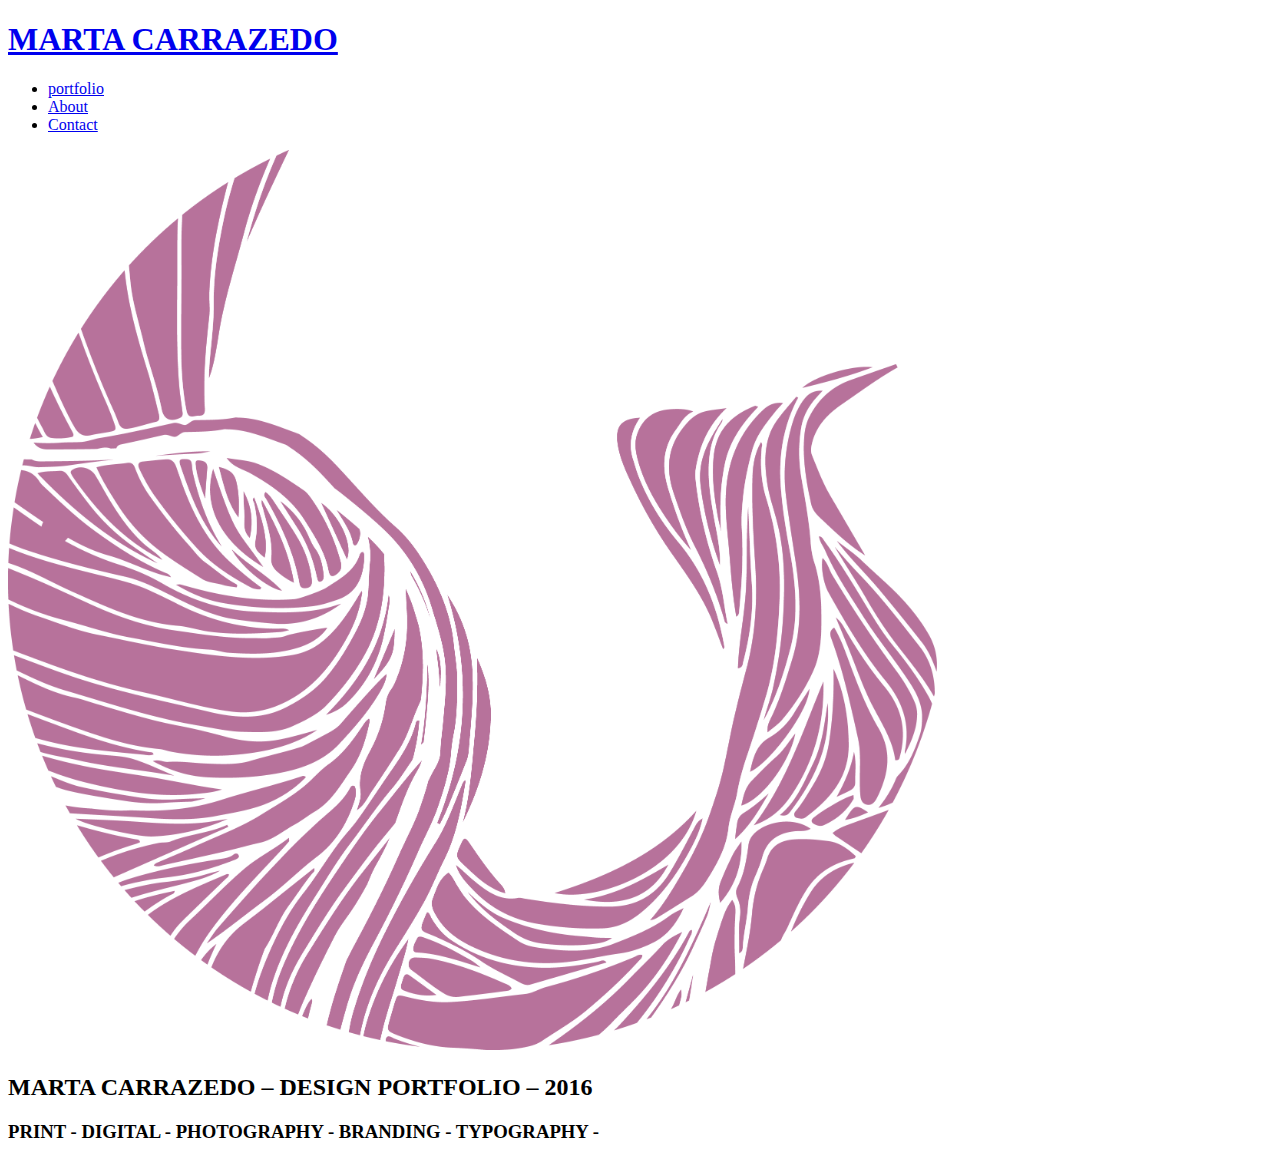
==== index.html @ 58e47966 "first commit" ====
<!DOCTYPE html>
  <!--Marta Carrazedo-->
<html lang="en">
<head>

  <title>Marta Carrazedo</title>
  <meta charset="utf-8"/>
  <meta name="apple-mobile-web-app-capable" content="yes">
  <meta name="viewport" content="width=device-width, initial-scale=1, maximum-scale=1, user-scalable=no">
  <link rel="stylesheet" type="text/css" href="styles.scss" />
  <link href='https://fonts.googleapis.com/css?family=Montserrat:400,700' rel='stylesheet' type='text/css'>
</head>

<body>

    <a href="index.htm"><h1>MARTA CARRAZEDO</h1></a>


      <nav>
        <ul>
             <li><a href="#portfolio">portfolio</a></li>
             <li><a href="#about">About</a></li>
             <li><a href="#contact">Contact</a></li>
          </ul>
         </nav>



  <div class="logo">
    <img src="logorosa.png" alt="logo" height="900">
  </div>


<section>

<h2><a id="portfolio">MARTA CARRAZEDO – DESIGN PORTFOLIO – 2016</a></h2>

<h3>  PRINT - DIGITAL - PHOTOGRAPHY - BRANDING - TYPOGRAPHY - </h3>
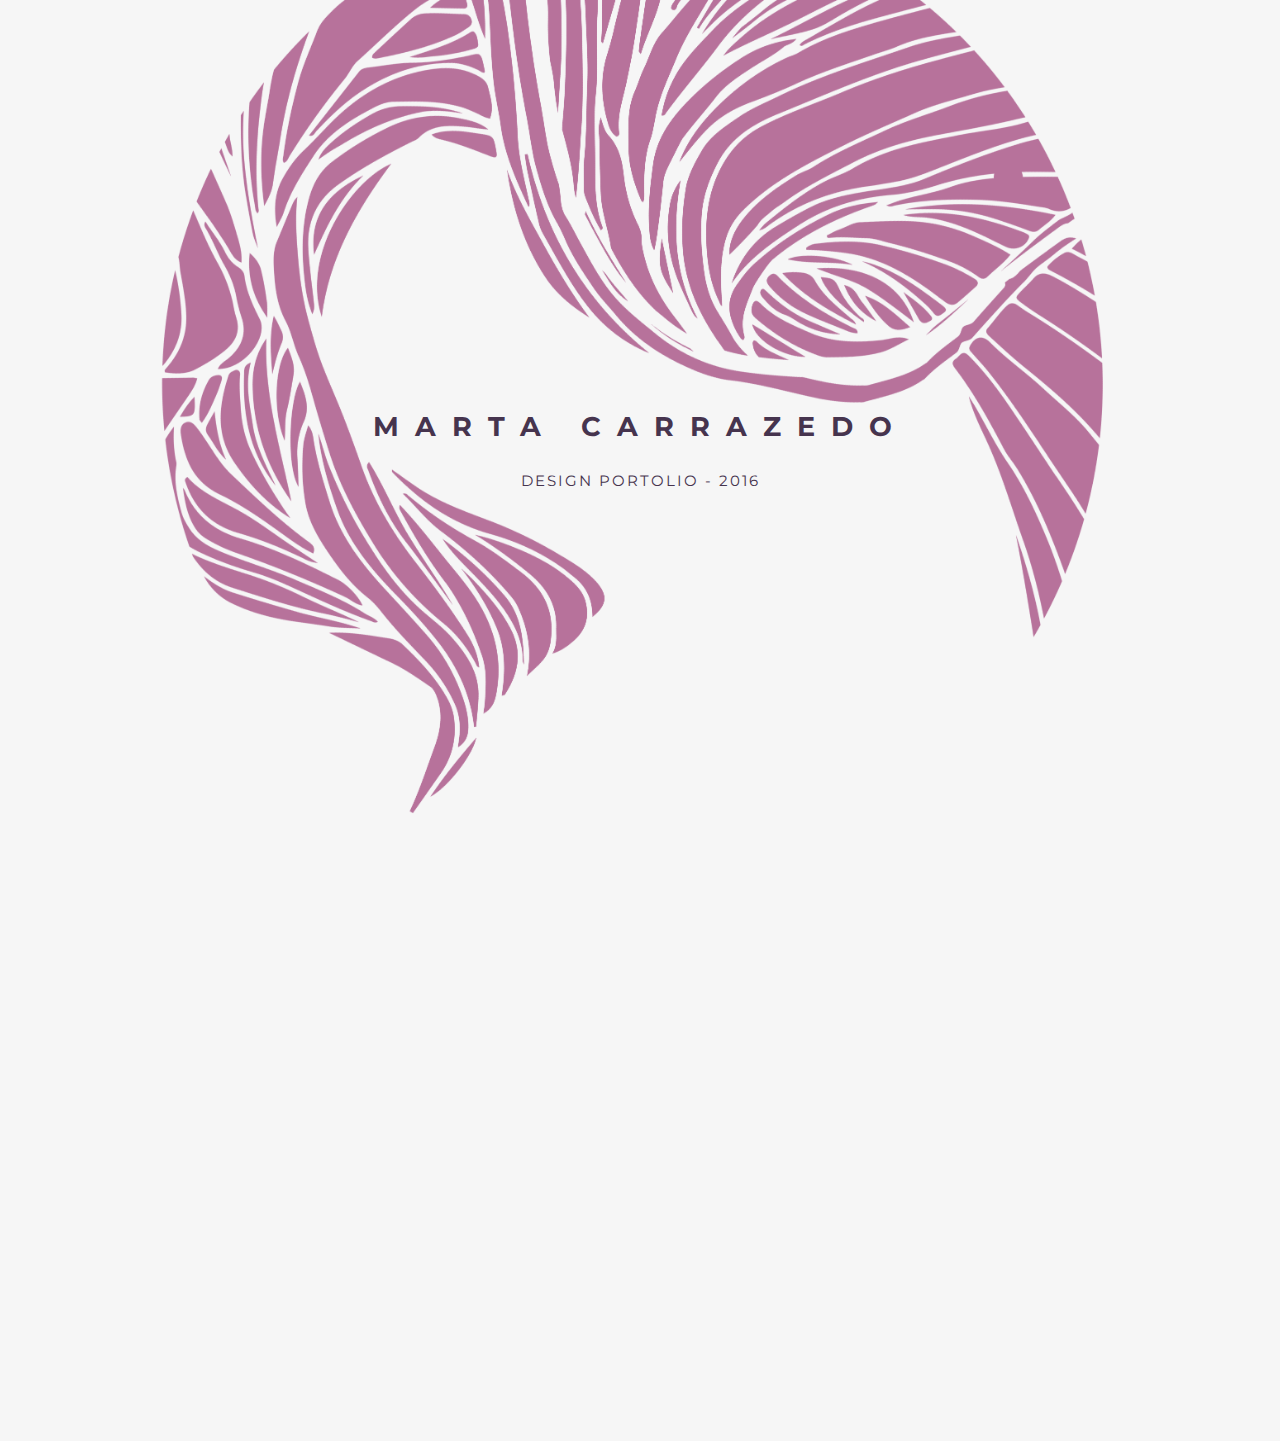
==== commit 996ea7d3: "4" ====
--- a/index.html
+++ b/index.html
@@ -1,38 +1,26 @@
-<!DOCTYPE html>
-  <!--Marta Carrazedo-->
+<!--Marta Carrazedo-->
 <html lang="en">
 <head>
 
-  <title>Marta Carrazedo</title>
-  <meta charset="utf-8"/>
-  <meta name="apple-mobile-web-app-capable" content="yes">
-  <meta name="viewport" content="width=device-width, initial-scale=1, maximum-scale=1, user-scalable=no">
-  <link rel="stylesheet" type="text/css" href="styles.scss" />
-  <link href='https://fonts.googleapis.com/css?family=Montserrat:400,700' rel='stylesheet' type='text/css'>
+ <title>Marta Carrazedo</title>
+ <meta charset="utf-8"/>
+ <meta name="apple-mobile-web-app-capable" content="yes">
+ <meta name="viewport" content="width=device-width, initial-scale=1, maximum-scale=1, user-scalable=no">
+ <link rel="stylesheet" type="text/css" href="styles.css" />
+<link href="https://fonts.googleapis.com/css?family=Montserrat:400,700" rel="stylesheet">
+<script src="sass/jquery-3.1.1.js"></script>
+
+
 </head>
 
-<body>
+<div class="logo">
+ <img src="sass/imagens/logorosa.png">
+</div>
+<header>
+<a href="index2.html"><h1>MARTA CARRAZEDO</h1></a>
+<h2>DESIGN PORTOLIO - 2016</h2>
+</header>
 
-    <a href="index.htm"><h1>MARTA CARRAZEDO</h1></a>
-
-
-      <nav>
-        <ul>
-             <li><a href="#portfolio">portfolio</a></li>
-             <li><a href="#about">About</a></li>
-             <li><a href="#contact">Contact</a></li>
-          </ul>
-         </nav>
-
-
-
-  <div class="logo">
-    <img src="logorosa.png" alt="logo" height="900">
-  </div>
-
-
-<section>
-
-<h2><a id="portfolio">MARTA CARRAZEDO – DESIGN PORTFOLIO – 2016</a></h2>
-
-<h3>  PRINT - DIGITAL - PHOTOGRAPHY - BRANDING - TYPOGRAPHY - </h3>
+<script src="script.js"></script>
+</body>
+</html>
--- a/styles.css
+++ b/styles.css
@@ -0,0 +1 @@
+html,body,div,span,applet,object,iframe,h1,h2,h3,h4,h5,h6,p,blockquote,pre,a,abbr,acronym,address,big,cite,code,del,dfn,em,img,ins,kbd,q,s,samp,small,strike,strong,sub,sup,tt,var,b,u,i,center,dl,dt,dd,ol,ul,li,fieldset,form,label,legend,table,caption,tbody,tfoot,thead,tr,th,td,article,aside,canvas,details,embed,figure,figcaption,footer,header,hgroup,menu,nav,output,ruby,section,summary,time,mark,audio,video{margin:0;padding:0;border:0;font-size:100%;font:inherit;vertical-align:baseline}article,aside,details,figcaption,figure,footer,header,hgroup,menu,nav,section{display:block}body{line-height:1}ol,ul{list-style:none}blockquote,q{quotes:none}blockquote:before,blockquote:after,q:before,q:after{content:'';content:none}table{border-collapse:collapse;border-spacing:0}html{font-size:100%;-webkit-text-size-adjust:100%;-ms-text-size-adjust:100%}body{background:#f6f6f6}.logo img{-webkit-transition:all 5s ease 0s;-moz-transition:all 5s ease 0s;-o-transition:all 5s ease 0s;-ms-transition:all 5s ease 0s;transition:all 5s ease 0s;display:block;margin-left:auto;margin-right:auto;margin-top:-8em;height:1000px;width:1000px;z-index:-1}.logo img:hover{-webkit-transform:rotate(150deg);-moz-transform:rotate(150deg);-ms-transform:rotate(150deg);-o-transform:rotate(150deg);transform:rotate(150deg)}header{width:100%;height:100%;list-style:none;position:relative;z-index:1}h1{font-size:27px;font-weight:700;text-align:center;font-family:"Montserrat", sans-serif;letter-spacing:12pt;color:#46344e;margin-top:-17em;z-index:1}h2{color:#46344e;font-family:'Montserrat', sans-serif;letter-spacing:2px;font-size:15px;line-height:1.5em;text-align:center;margin-top:2em;padding-bottom:7%}a{text-decoration:none}a:hover{text-decoration:none;color:#46344e}a:visited{text-decoration:none}.sidelogo{display:inline-block;margin-left:35em;margin-top:15px}.sidelogo img{height:60px}h3{color:#b7729b;font-family:'Montserrat', arial, sans-serif;font-weight:700;letter-spacing:6px;font-size:12px;line-height:1.5em;text-align:center;margin-top:-47px;margin-left:-10px;padding-bottom:7%}.sidenav{height:100%;width:0;position:fixed;z-index:1;top:0;left:0;background-color:#111;overflow-x:hidden;transition:0.5s;padding-top:60px}.sidenav a{padding:8px 8px 8px 32px;text-decoration:none;font-size:25px;color:#818181;display:block;transition:0.3s}.sidenav a:hover,.offcanvas a:focus{color:#f1f1f1}.sidenav .closebtn{position:absolute;top:0;right:25px;font-size:36px;margin-left:50px}@media screen and (max-height: 450px){.sidenav{padding-top:15px}.sidenav a{font-size:18px}}nav{font-family:'Montserrat', sans-serif;font-size:10px;color:#46344e;text-transform:uppercase;letter-spacing:2pt;text-align:center;z-index:1;margin-bottom:40em;background-color:#874a71}ul{list-style:none}nav ul{margin-top:90px}nav li{display:inline}nav a{color:#46344e;text-decoration:none;margin-right:10px}section{background-color:#FFF;text-align:center}#flip{display:inline}#pannel{padding:-20px;margin-left:20em;margin-right:20em;text-align:left}#panel{padding:20px;display:none}.indice{padding-bottom:13em;text-align:center}.indice li{font-size:9pt;text-transform:uppercase;display:inline-block;width:27vw;height:20vw;background-size:cover;float:inherit;list-style:none}.indice li .margin{top:0px;bottom:10px;left:10px;right:10px}.indice span{position:relative;top:90%;color:#FFF;background-color:rgba(113,177,182,0.7);padding:4px}.indice li:nth-child(1){background-color:#735068}.indice li:nth-child(2){background-color:#735068}.indice li:nth-child(3){background-color:#735068}.indice li:nth-child(4){background-color:#735068}.indice li:nth-child(5){background-color:#735068}.indice li:nth-child(6){background-color:#735068}.indice li:nth-child(7){background-color:#735068}.indice li:nth-child(8){background-color:#735068}.indice li:nth-child(9){background-color:#735068}.indice li:nth-child(10){background-color:#735068}.contact{background-image:url(css/logorosa2.png);background-size:cover;background-position:right;background-repeat:no-repeat;background-color:#71B1B6;margin-top:-10.3em}.icons{margin-top:-5em;padding-bottom:4em}.icons ul{text-align:center;font-size:0;padding:0}.icons li{display:inline-block}footer{font-size:8pt;background-color:grey;padding:4px}span{font-family:"Montserrat";position:relative;top:90%;color:#FFF;background-color:rgba(113,177,182,0.7);padding:5px}h2{font-size:15px;margin-left:2px;margin-right:2px}
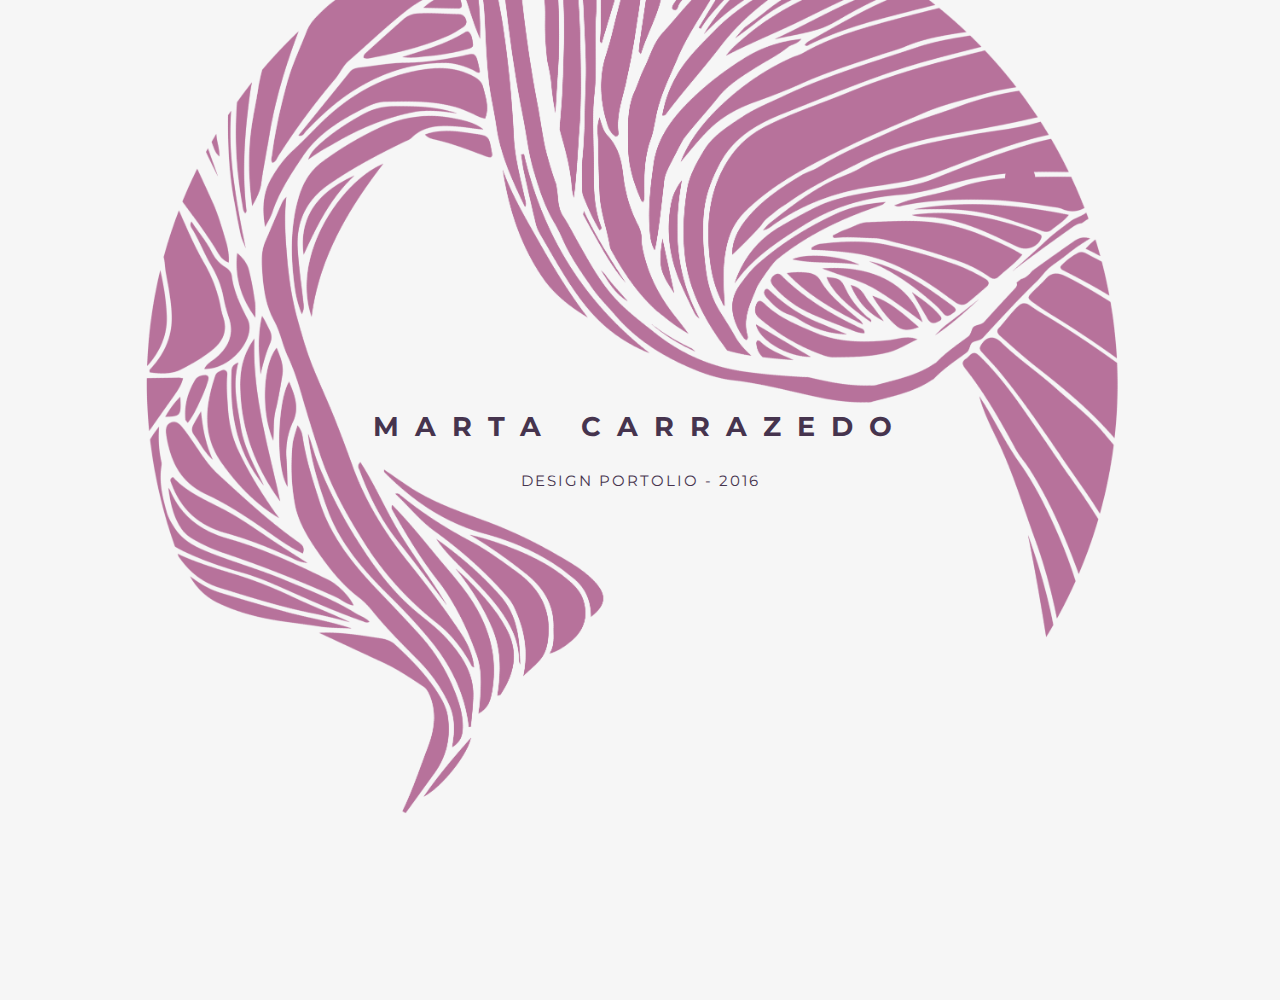
==== commit e98acaf1: "5" ====
--- a/index.html
+++ b/index.html
@@ -1,26 +1,26 @@
+<!DOCTYPE html>
 <!--Marta Carrazedo-->
+<!--parte1-->
 <html lang="en">
 <head>
-
  <title>Marta Carrazedo</title>
  <meta charset="utf-8"/>
- <meta name="apple-mobile-web-app-capable" content="yes">
- <meta name="viewport" content="width=device-width, initial-scale=1, maximum-scale=1, user-scalable=no">
- <link rel="stylesheet" type="text/css" href="styles.css" />
-<link href="https://fonts.googleapis.com/css?family=Montserrat:400,700" rel="stylesheet">
-<script src="sass/jquery-3.1.1.js"></script>
-
-
+ <meta name="viewport" content="initial-scale=1.0, width=device-width" />
+ <link rel="stylesheet" type="text/css" href="css/styles.css" />
+ <link href="https://fonts.googleapis.com/css?family=Montserrat:400,700" rel="stylesheet">
 </head>
 
 <div class="logo">
- <img src="sass/imagens/logorosa.png">
+ <img src="sass/imagens/logorosa.png" alt="logo">
 </div>
+
 <header>
-<a href="index2.html"><h1>MARTA CARRAZEDO</h1></a>
-<h2>DESIGN PORTOLIO - 2016</h2>
+  <a href="index2.html"><h1>MARTA CARRAZEDO</h1></a>
+  <h2>DESIGN PORTOLIO - 2016</h2>
 </header>
 
-<script src="script.js"></script>
+
+<script src="sass/jquery-3.1.1.js"></script>
+<script src="sass/script.js"></script>
 </body>
 </html>
--- a/css/styles.css
+++ b/css/styles.css
@@ -0,0 +1 @@
+html,body,div,span,applet,object,iframe,h1,h2,h3,h4,h5,h6,p,blockquote,pre,a,abbr,acronym,address,big,cite,code,del,dfn,em,img,ins,kbd,q,s,samp,small,strike,strong,sub,sup,tt,var,b,u,i,center,dl,dt,dd,ol,ul,li,fieldset,form,label,legend,table,caption,tbody,tfoot,thead,tr,th,td,article,aside,canvas,details,embed,figure,figcaption,footer,header,hgroup,menu,nav,output,ruby,section,summary,time,mark,audio,video{margin:0;padding:0;border:0;font-size:100%;font:inherit;vertical-align:baseline}article,aside,details,figcaption,figure,footer,header,hgroup,menu,nav,section{display:block}body{line-height:1}ol,ul{list-style:none}blockquote,q{quotes:none}blockquote:before,blockquote:after,q:before,q:after{content:'';content:none}table{border-collapse:collapse;border-spacing:0}html{font-size:100%}body{background:#f6f6f6}.logo img{transition:all 5s ease 0s;display:block;margin-left:auto;margin-right:auto;margin-top:-8em;height:1000px;z-index:-1}header{width:100%;height:100%;list-style:none;position:relative;z-index:1}h1{font-size:27px;font-weight:700;text-align:center;font-family:"Montserrat", sans-serif;letter-spacing:12pt;color:#46344e;margin-top:-17em;z-index:1}h2{color:#46344e;font-family:'Montserrat', sans-serif;letter-spacing:2px;font-size:15px;line-height:1.5em;text-align:center;margin-top:2em}.logo img:hover{-webkit-transform:rotate(150deg);-ms-transform:rotate(150deg);transform:rotate(150deg)}.logo img{transition:all 5s ease 0s;display:block;margin-left:auto;margin-right:auto;margin-top:-8em;height:1000px;z-index:-1}.logo img:hover{-webkit-transform:rotate(150deg);-ms-transform:rotate(150deg);transform:rotate(150deg)}a{text-decoration:none}a:hover{text-decoration:none;color:#46344e}a:visited{text-decoration:none}h3{color:white;font-family:'Montserrat', arial, sans-serif;font-weight:400;letter-spacing:9px;font-size:17px;line-height:1.5em;text-align:center;text-transform:uppercase;padding-top:1em;padding-left:-10em}h3 a{text-decoration:none}h3 a:hover{text-decoration:none;color:white}h3 a:visited{text-decoration:none;color:white}.logo2 img:hover{-webkit-transform:rotate(150deg);-ms-transform:rotate(150deg);transform:rotate(150deg)}.logo2 img{transition:all 5s ease 0s;display:block;margin-left:32.5em;margin-right:-40em;margin-top:0.5em;height:47px;z-index:-1;float:left}.logo2 img:hover{-webkit-transform:rotate(150deg);-ms-transform:rotate(150deg);transform:rotate(150deg)}.container{display:inline-block;cursor:pointer}.bar1,.bar2,.bar3{width:35px;height:5px;background-color:white;margin:6px 0;transition:0.4s}.change .bar1{-webkit-transform:rotate(-45deg) translate(-9px, 6px);-ms-transform:rotate(-45deg) translate(-9px, 6px);transform:rotate(-45deg) translate(-9px, 6px)}.change .bar2{opacity:0}.change .bar3{-webkit-transform:rotate(45deg) translate(-8px, -8px);-ms-transform:rotate(45deg) translate(-8px, -8px);transform:rotate(45deg) translate(-8px, -8px)}.navbar{width:100%;height:60px;vertical-align:middle;position:fixed;z-index:10;background:#46344e}.menu{height:30px;width:30px;top:0;left:0;bottom:0;position:absolute;margin-left:2%;margin-top:auto;margin-bottom:auto;margin-top:10px}.c-menu{position:fixed;z-index:200;background-color:rgba(51,25,52,0.7);top:60px;left:-300px}.menu-overlay{background-color:rgba(78,78,78,0.6);bottom:0;display:-webkit-flex;display:-ms-flexbox;display:flex;-webkit-justify-content:left;-ms-flex-pack:left;justify-content:left;left:0;position:fixed;top:0;width:100%;z-index:1}.c-menu__items{list-style:none;margin:0;padding:0}.c-menu--slide-left{width:100%;height:100%}.c-menu--slide-left .c-menu__item{display:block}.c-menu--slide-left .c-menu__link{display:block;padding:24px 24px;color:#fff;font-family:"Montserrat",sans-serif;font-size:20px;text-transform:uppercase;z-index:100}h4{color:white;font-family:'Montserrat', arial, sans-serif;font-weight:400;letter-spacing:9px;font-size:17px;line-height:1.5em;text-align:center;text-transform:uppercase;padding:100px}.topo{background-color:#b7729b}h6{font-family:'Montserrat', arial, sans-serif;font-weight:400;letter-spacing:9px;font-size:17px;line-height:1.5em;text-align:center;text-transform:uppercase}h6{color:#46344e;font-family:'Montserrat', arial, sans-serif;font-weight:400;letter-spacing:9px;font-size:17px;line-height:1.5em;text-align:center;text-transform:uppercase}p{line-height:2em;padding-left:30px;padding-right:30px;font-size:12px;letter-spacing:1px}img{max-width:100%}.flex-container{max-width:2000px;margin:20px;display:-webkit-flex;display:-ms-flexbox;display:flex;-webkit-flex-wrap:wrap;-ms-flex-wrap:wrap;flex-wrap:wrap;-webkit-justify-content:space-around;-ms-flex-pack:distribute;justify-content:space-around;-webkit-align-items:center;-ms-flex-align:center;align-items:center;z-index:-100}.pic{max-width:430px;max-height:323px;position:relative;overflow:hidden;margin-bottom:33px}.pic-caption{cursor:default;position:absolute;width:100%;height:100%;background:rgba(71,44,80,0.67);text-align:center;-moz-opacity:0;-khtml-opacity:0;opacity:0;font-family:'Montserrat',sans-serif;font-weight:400;color:white}.pic-title{padding-top:6em}.pic:hover .bottom-to-top{top:0;left:0}.top-to-bottom{bottom:50%;left:0}.pic:hover .top-to-bottom{left:0;bottom:0}.pic-image{-webkit-transform:scale(1.1);-ms-transform:scale(1.1);transform:scale(1.1)}.pic:hover .pic-image{-webkit-transform:scale(1);-ms-transform:scale(1);transform:scale(1)}a,a:hover,.pic .pic-image,.pic-caption,.pic:hover .pic-caption,.pic:hover img{transition:all 0.5s ease}.pic:hover .bottom-to-top,.pic:hover .top-to-bottom{-ms-filter:"progid:DXImageTransform.Microsoft.Alpha(Opacity=($opacity * 100))";filter:alpha(opacity=100);-moz-opacity:1;-khtml-opacity:1;opacity:1;-webkit-user-select:none;-moz-user-select:none;-o-user-select:none;-ms-user-select:none;user-select:none;-webkit-touch-callout:none;-moz-touch-callout:none;-o-touch-callout:none;-ms-touch-callout:none;touch-callout:none;-webkit-tap-highlight-color:transparent;-moz-tap-highlight-color:transparent;-o-tap-highlight-color:transparent;-ms-tap-highlight-color:transparent;tap-highlight-color:transparent}footer{font-size:8pt;background-color:grey;padding:4px}.fundo-contactos{background-color:#71b2b7}.flex-container-cont{max-width:300px;margin:20px;display:-webkit-flex;display:-ms-flexbox;display:flex;-webkit-flex-wrap:nowrap;-ms-flex-wrap:nowrap;flex-wrap:nowrap;-webkit-justify-content:space-around;-ms-flex-pack:distribute;justify-content:space-around;-webkit-align-items:center;-ms-flex-align:center;align-items:center;z-index:-100}@media screen and (max-width: 560px){.pic{max-width:400px;max-height:300px;display:block;-webkit-animation:none;animation:none;margin:10px auto}}@media all and (min-width: 320px){.c-menu--slide-left{width:300px}}
